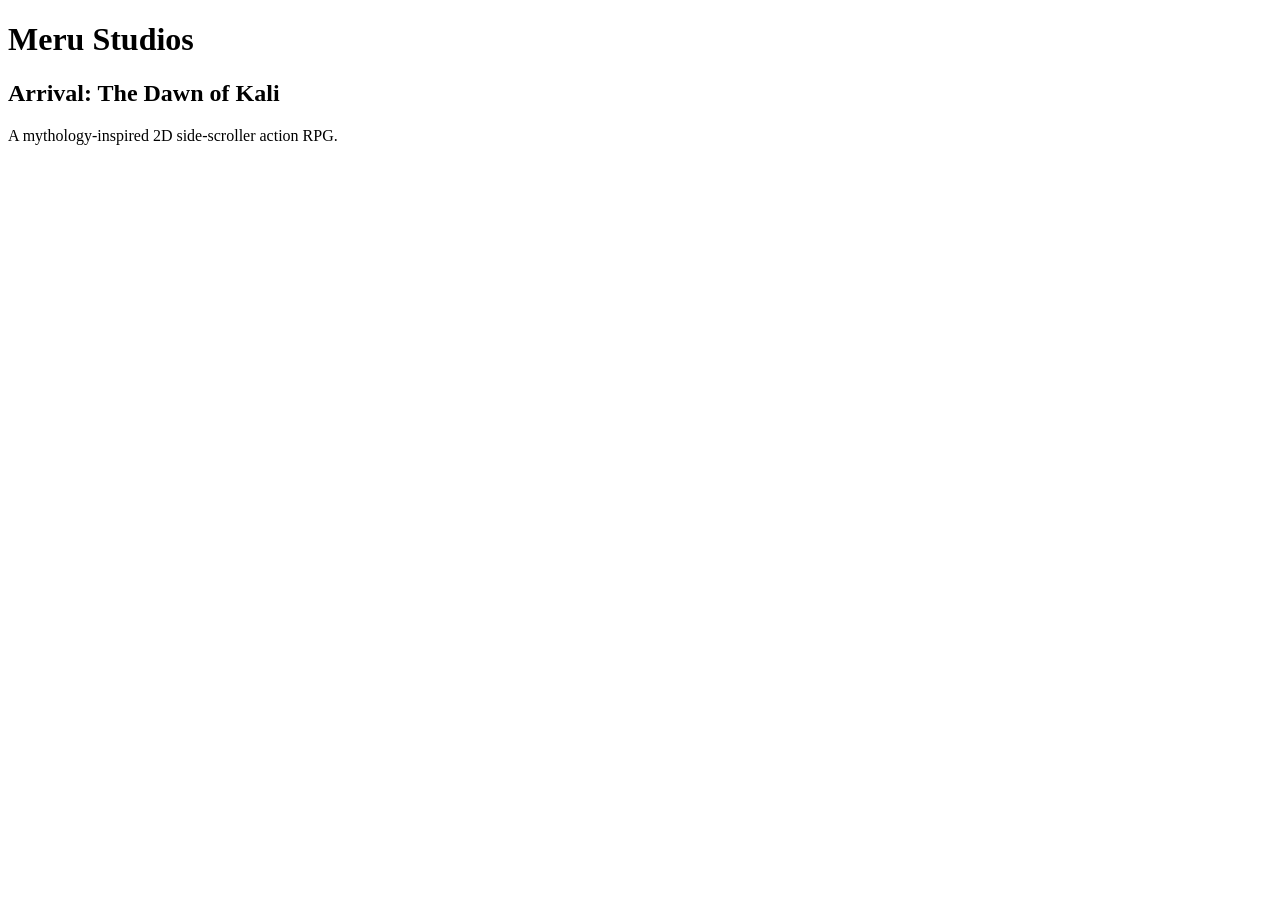
==== index.html @ 3a7ec318 "Add initial index.html for Meru Studios" ====
<!DOCTYPE html>
<html>
<head>
    <title>Meru Studios</title>
</head>

<body>

    <h1>Meru Studios</h1>

    <h2>Arrival: The Dawn of Kali</h2>

    <p>
        A mythology-inspired 2D side-scroller action RPG.
    </p>

</body>
</html>
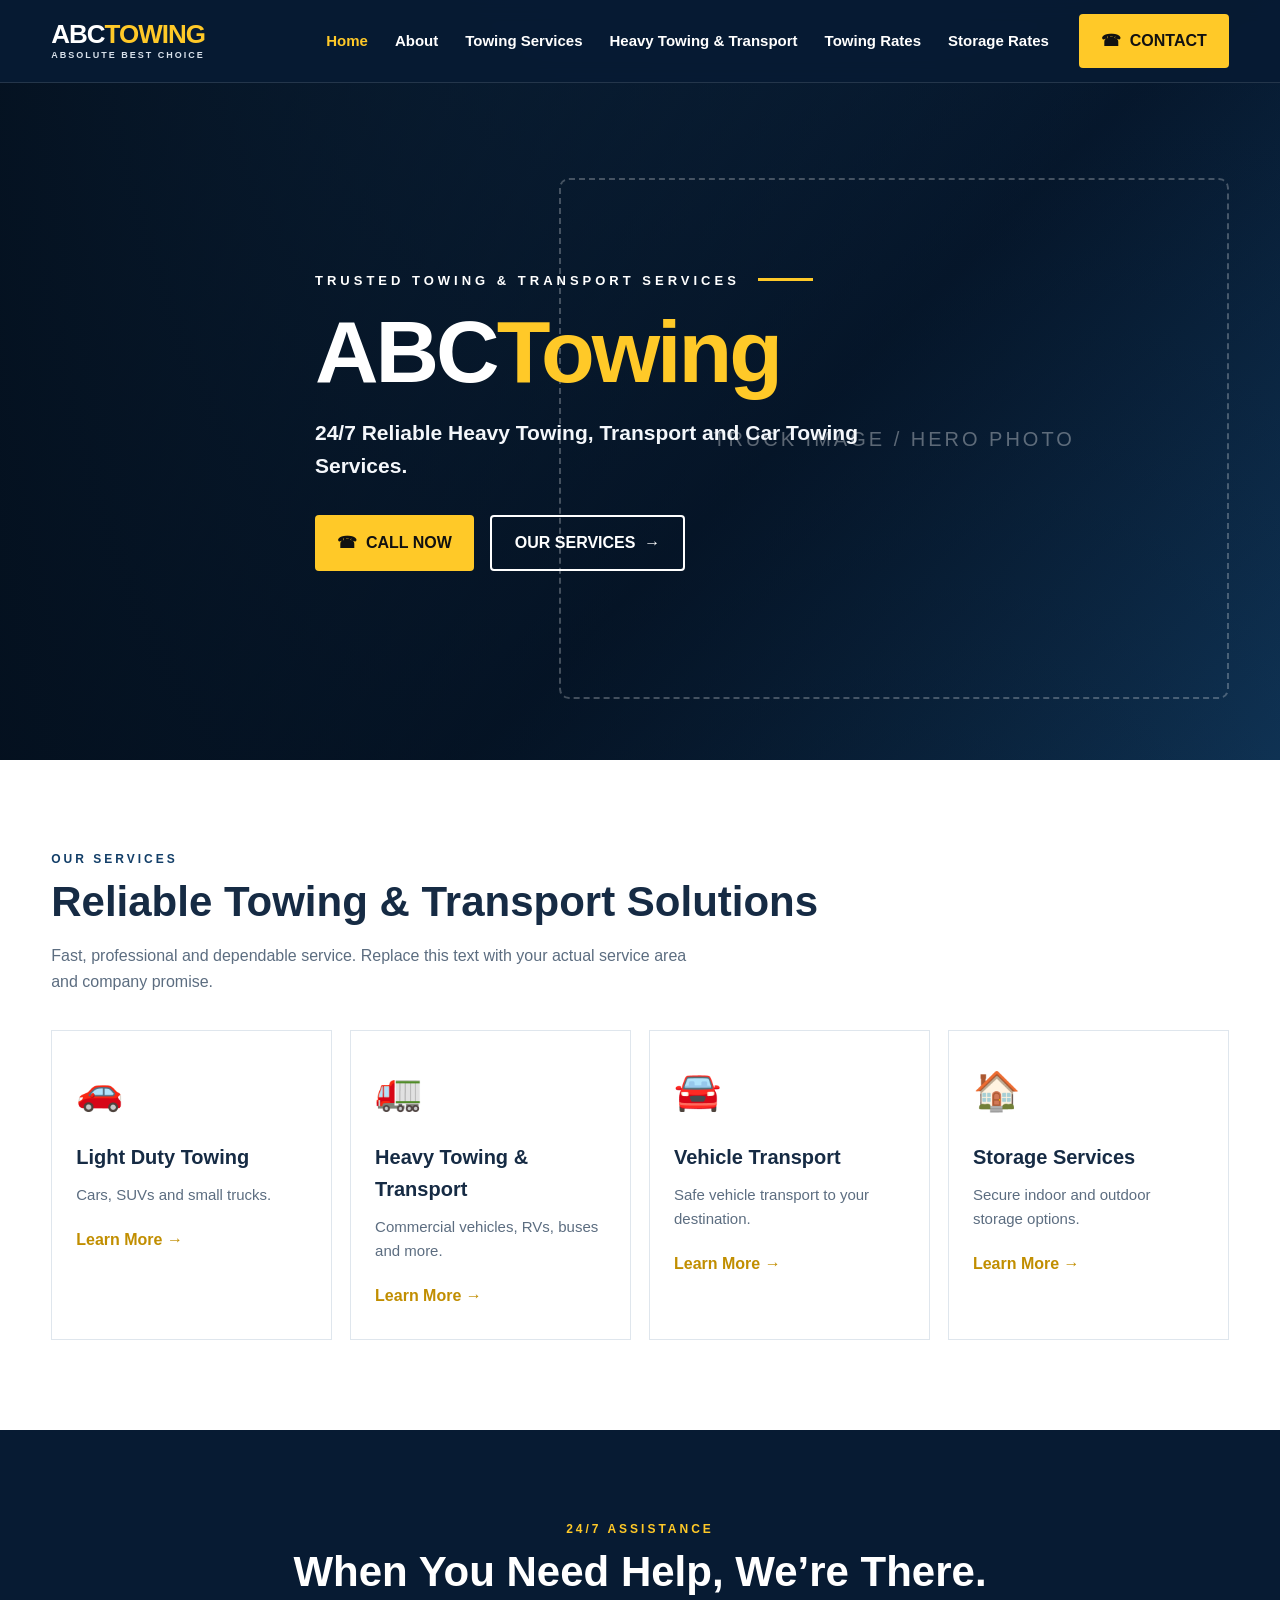
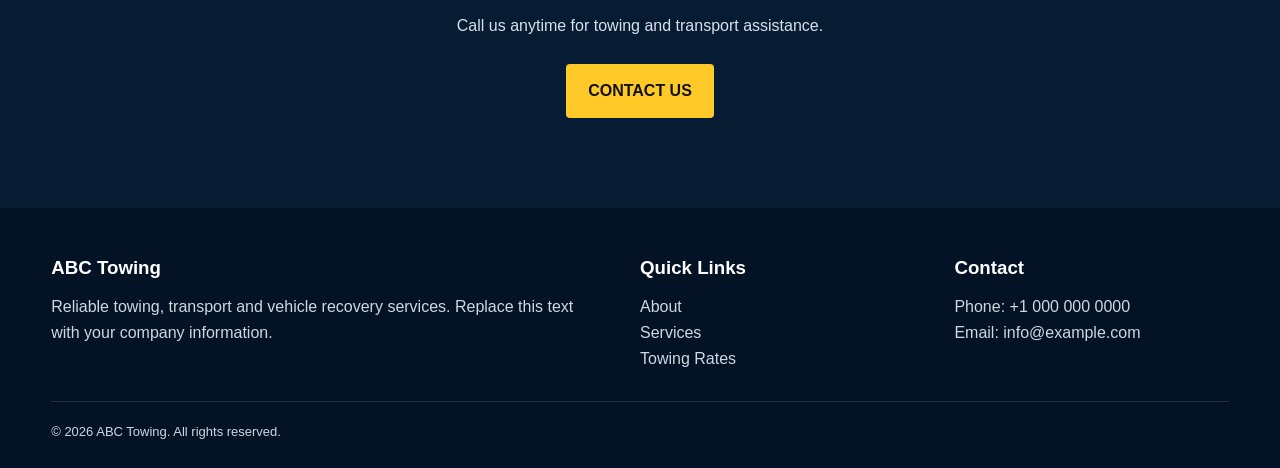
==== commit a19074df: "Add files via upload" ====
--- a/index.html
+++ b/index.html
@@ -1,18 +1,91 @@
 <!DOCTYPE html>
-<html>
+<html lang="en">
 <head>
-    <title>Meru Studios</title>
+<meta charset="UTF-8">
+<meta name="viewport" content="width=device-width, initial-scale=1.0">
+<title>Home | ABC Towing</title>
+<link rel="stylesheet" href="styles.css">
 </head>
-
 <body>
 
-    <h1>Meru Studios</h1>
+<header class="site-header">
+  <div class="container nav">
+    <a class="logo" href="index.html">ABC<span>TOWING</span><small>ABSOLUTE BEST CHOICE</small></a>
+    <button class="menu-btn" aria-label="Open menu">☰</button>
+    <nav class="nav-links">
+      <a href="index.html">Home</a>
+      <a href="about.html">About</a>
+      <a href="services.html">Towing Services</a>
+      <a href="heavy-towing.html">Heavy Towing &amp; Transport</a>
+      <a href="rates.html">Towing Rates</a>
+      <a href="storage.html">Storage Rates</a>
+    </nav>
+    <a class="contact-btn" href="contact.html">☎ &nbsp;CONTACT</a>
+  </div>
+</header>
 
-    <h2>Arrival: The Dawn of Kali</h2>
 
-    <p>
-        A mythology-inspired 2D side-scroller action RPG.
-    </p>
+<main>
+<section class="hero">
+  <div class="container hero-content">
+    <div class="kicker">Trusted Towing &amp; Transport Services</div>
+    <h1>ABC<span>Towing</span></h1>
+    <p>24/7 Reliable Heavy Towing, Transport and Car Towing Services.</p>
+    <div class="hero-actions">
+      <a class="primary-btn" href="tel:+10000000000">☎ &nbsp;CALL NOW</a>
+      <a class="secondary-btn" href="services.html">OUR SERVICES &nbsp;→</a>
+    </div>
+  </div>
+</section>
 
+<section class="section">
+  <div class="container">
+    <div class="eyebrow">Our Services</div>
+    <h2 class="section-title">Reliable Towing &amp; Transport Solutions</h2>
+    <p class="section-copy">Fast, professional and dependable service. Replace this text with your actual service area and company promise.</p>
+    <div class="services-grid">
+      <article class="card"><div class="icon">🚗</div><h3>Light Duty Towing</h3><p>Cars, SUVs and small trucks.</p><a class="learn" href="services.html">Learn More →</a></article>
+      <article class="card"><div class="icon">🚛</div><h3>Heavy Towing &amp; Transport</h3><p>Commercial vehicles, RVs, buses and more.</p><a class="learn" href="heavy-towing.html">Learn More →</a></article>
+      <article class="card"><div class="icon">🚘</div><h3>Vehicle Transport</h3><p>Safe vehicle transport to your destination.</p><a class="learn" href="services.html">Learn More →</a></article>
+      <article class="card"><div class="icon">🏠</div><h3>Storage Services</h3><p>Secure indoor and outdoor storage options.</p><a class="learn" href="storage.html">Learn More →</a></article>
+    </div>
+  </div>
+</section>
+
+<section class="section section-dark">
+  <div class="container" style="text-align:center">
+    <div class="eyebrow">24/7 Assistance</div>
+    <h2 class="section-title">When You Need Help, We’re There.</h2>
+    <p class="section-copy" style="margin:0 auto 25px">Call us anytime for towing and transport assistance.</p>
+    <a class="primary-btn" href="contact.html">CONTACT US</a>
+  </div>
+</section>
+</main>
+
+
+<footer>
+  <div class="container">
+    <div class="footer-grid">
+      <div>
+        <h3>ABC Towing</h3>
+        <p>Reliable towing, transport and vehicle recovery services. Replace this text with your company information.</p>
+      </div>
+      <div>
+        <h3>Quick Links</h3>
+        <p><a href="about.html">About</a></p>
+        <p><a href="services.html">Services</a></p>
+        <p><a href="rates.html">Towing Rates</a></p>
+      </div>
+      <div>
+        <h3>Contact</h3>
+        <p>Phone: <a href="tel:+10000000000">+1 000 000 0000</a></p>
+        <p>Email: <a href="mailto:info@example.com">info@example.com</a></p>
+      </div>
+    </div>
+    <div class="copyright">© 2026 ABC Towing. All rights reserved.</div>
+  </div>
+</footer>
+
+<script src="script.js"></script>
 </body>
 </html>
--- a/styles.css
+++ b/styles.css
@@ -0,0 +1,141 @@
+
+:root{
+  --navy:#071b33;
+  --navy2:#0c2d50;
+  --blue:#123e68;
+  --yellow:#ffc928;
+  --white:#fff;
+  --light:#f4f7fa;
+  --text:#162b44;
+  --muted:#5c6d80;
+  --border:#dfe6ed;
+  --max:1200px;
+}
+*{box-sizing:border-box;margin:0;padding:0}
+html{scroll-behavior:smooth}
+body{font-family:Arial,Helvetica,sans-serif;color:var(--text);background:#fff;line-height:1.6}
+a{text-decoration:none;color:inherit}
+img{max-width:100%;display:block}
+.container{width:min(92%,var(--max));margin:auto}
+
+/* Sticky header: remains visible while navigating/scrolling */
+.site-header{
+  position:fixed;top:0;left:0;right:0;z-index:1000;
+  background:rgba(7,27,51,.94);backdrop-filter:blur(10px);
+  border-bottom:1px solid rgba(255,255,255,.12);
+}
+.nav{height:82px;display:flex;align-items:center;gap:30px}
+.logo{font-size:26px;font-weight:900;line-height:.9;color:#fff;letter-spacing:-1px}
+.logo span{color:var(--yellow)}
+.logo small{display:block;font-size:9px;letter-spacing:2px;color:#d8e1eb;margin-top:5px}
+.nav-links{display:flex;align-items:center;gap:27px;margin-left:auto}
+.nav-links a{color:#fff;font-size:15px;font-weight:600;white-space:nowrap;transition:.2s}
+.nav-links a:hover,.nav-links a.active{color:var(--yellow)}
+.contact-btn,.primary-btn{
+  display:inline-flex;align-items:center;justify-content:center;gap:9px;
+  background:var(--yellow);color:#111;padding:14px 22px;border-radius:4px;
+  font-weight:800;border:0;cursor:pointer;transition:.2s
+}
+.contact-btn:hover,.primary-btn:hover{transform:translateY(-2px);filter:brightness(1.05)}
+.menu-btn{display:none;background:none;border:0;color:#fff;font-size:30px;cursor:pointer}
+
+/* Hero */
+.hero{
+  min-height:760px;padding-top:82px;display:flex;align-items:center;
+  background:
+    linear-gradient(90deg,rgba(3,14,27,.9) 0%,rgba(3,14,27,.58) 42%,rgba(3,14,27,.2) 100%),
+    linear-gradient(135deg,#173e64,#071b33 60%,#123b61);
+  color:#fff;
+  position:relative;overflow:hidden;
+}
+.hero::after{
+  content:"TRUCK IMAGE / HERO PHOTO";
+  position:absolute;right:4%;bottom:8%;width:52%;height:68%;
+  border:2px dashed rgba(255,255,255,.25);border-radius:10px;
+  display:flex;align-items:center;justify-content:center;
+  color:rgba(255,255,255,.35);font-size:20px;letter-spacing:3px;
+}
+.hero-content{position:relative;z-index:2;max-width:650px}
+.kicker{color:#fff;letter-spacing:4px;text-transform:uppercase;font-size:13px;font-weight:800;margin-bottom:18px}
+.kicker::after{content:"";display:inline-block;width:55px;height:3px;background:var(--yellow);margin:0 0 4px 18px}
+.hero h1{font-size:clamp(52px,7vw,88px);line-height:.95;letter-spacing:-3px;margin-bottom:22px}
+.hero h1 span{color:var(--yellow)}
+.hero p{font-size:21px;font-weight:600;max-width:610px;color:#f4f7fb}
+.hero-actions{display:flex;gap:16px;margin-top:32px}
+.secondary-btn{
+  display:inline-flex;align-items:center;justify-content:center;
+  padding:13px 23px;border:2px solid #fff;color:#fff;border-radius:4px;font-weight:800
+}
+.secondary-btn:hover{background:#fff;color:var(--navy)}
+
+/* Sections */
+.section{padding:90px 0}
+.section-light{background:var(--light)}
+.section-dark{background:var(--navy);color:#fff}
+.eyebrow{color:var(--blue);font-weight:900;letter-spacing:3px;font-size:12px;text-transform:uppercase}
+.section-dark .eyebrow{color:var(--yellow)}
+.section-title{font-size:42px;line-height:1.1;margin:10px 0 18px}
+.section-copy{color:var(--muted);max-width:650px}
+.section-dark .section-copy{color:#d7e1ec}
+
+/* Cards */
+.services-grid{display:grid;grid-template-columns:repeat(4,1fr);gap:18px;margin-top:35px}
+.card{background:#fff;border:1px solid var(--border);padding:30px 24px;min-height:250px;transition:.2s}
+.card:hover{transform:translateY(-5px);box-shadow:0 15px 35px rgba(7,27,51,.1)}
+.icon{font-size:38px;margin-bottom:20px}
+.card h3{font-size:20px;margin-bottom:10px}
+.card p{color:var(--muted);font-size:15px}
+.learn{display:inline-block;margin-top:20px;color:#c18e00;font-weight:800}
+
+/* Page hero */
+.page-hero{padding:160px 0 85px;background:linear-gradient(120deg,var(--navy),var(--blue));color:#fff}
+.page-hero h1{font-size:58px;line-height:1;margin:12px 0}
+.page-hero p{max-width:650px;color:#dce7f1;font-size:18px}
+
+/* Content */
+.two-col{display:grid;grid-template-columns:1fr 1fr;gap:60px;align-items:center}
+.list{list-style:none;margin-top:20px}
+.list li{padding:10px 0;border-bottom:1px solid var(--border)}
+.list li::before{content:"✓";color:#c18e00;font-weight:900;margin-right:12px}
+
+/* Contact */
+.contact-grid{display:grid;grid-template-columns:1fr 1fr;gap:40px}
+.contact-box{padding:35px;background:#fff;border:1px solid var(--border)}
+.contact-box h3{margin-bottom:12px}
+form{display:grid;gap:14px}
+input,textarea,select{width:100%;padding:14px;border:1px solid #ccd6df;border-radius:4px;font:inherit}
+textarea{min-height:140px;resize:vertical}
+
+/* Footer */
+footer{background:#041225;color:#cdd8e3;padding:45px 0 25px}
+.footer-grid{display:grid;grid-template-columns:2fr 1fr 1fr;gap:40px}
+footer h3{color:#fff;margin-bottom:12px}
+footer a:hover{color:var(--yellow)}
+.copyright{border-top:1px solid rgba(255,255,255,.12);margin-top:30px;padding-top:20px;font-size:13px}
+
+/* Mobile */
+@media(max-width:1000px){
+  .nav-links{gap:14px}
+  .services-grid{grid-template-columns:repeat(2,1fr)}
+}
+@media(max-width:760px){
+  .nav{height:72px}
+  .menu-btn{display:block;margin-left:auto}
+  .nav-links{
+    display:none;position:absolute;top:72px;left:0;right:0;
+    background:var(--navy);padding:20px;flex-direction:column;align-items:stretch;
+    border-top:1px solid rgba(255,255,255,.12)
+  }
+  .nav-links.open{display:flex}
+  .nav-links a{padding:9px 0}
+  .nav>.contact-btn{display:none}
+  .hero{min-height:700px}
+  .hero::after{width:90%;height:38%;right:5%;bottom:5%}
+  .hero-content{padding-top:20px}
+  .hero h1{font-size:55px}
+  .hero p{font-size:18px}
+  .hero-actions{flex-direction:column;align-items:flex-start}
+  .section{padding:65px 0}
+  .services-grid,.two-col,.contact-grid,.footer-grid{grid-template-columns:1fr}
+  .page-hero h1{font-size:45px}
+}
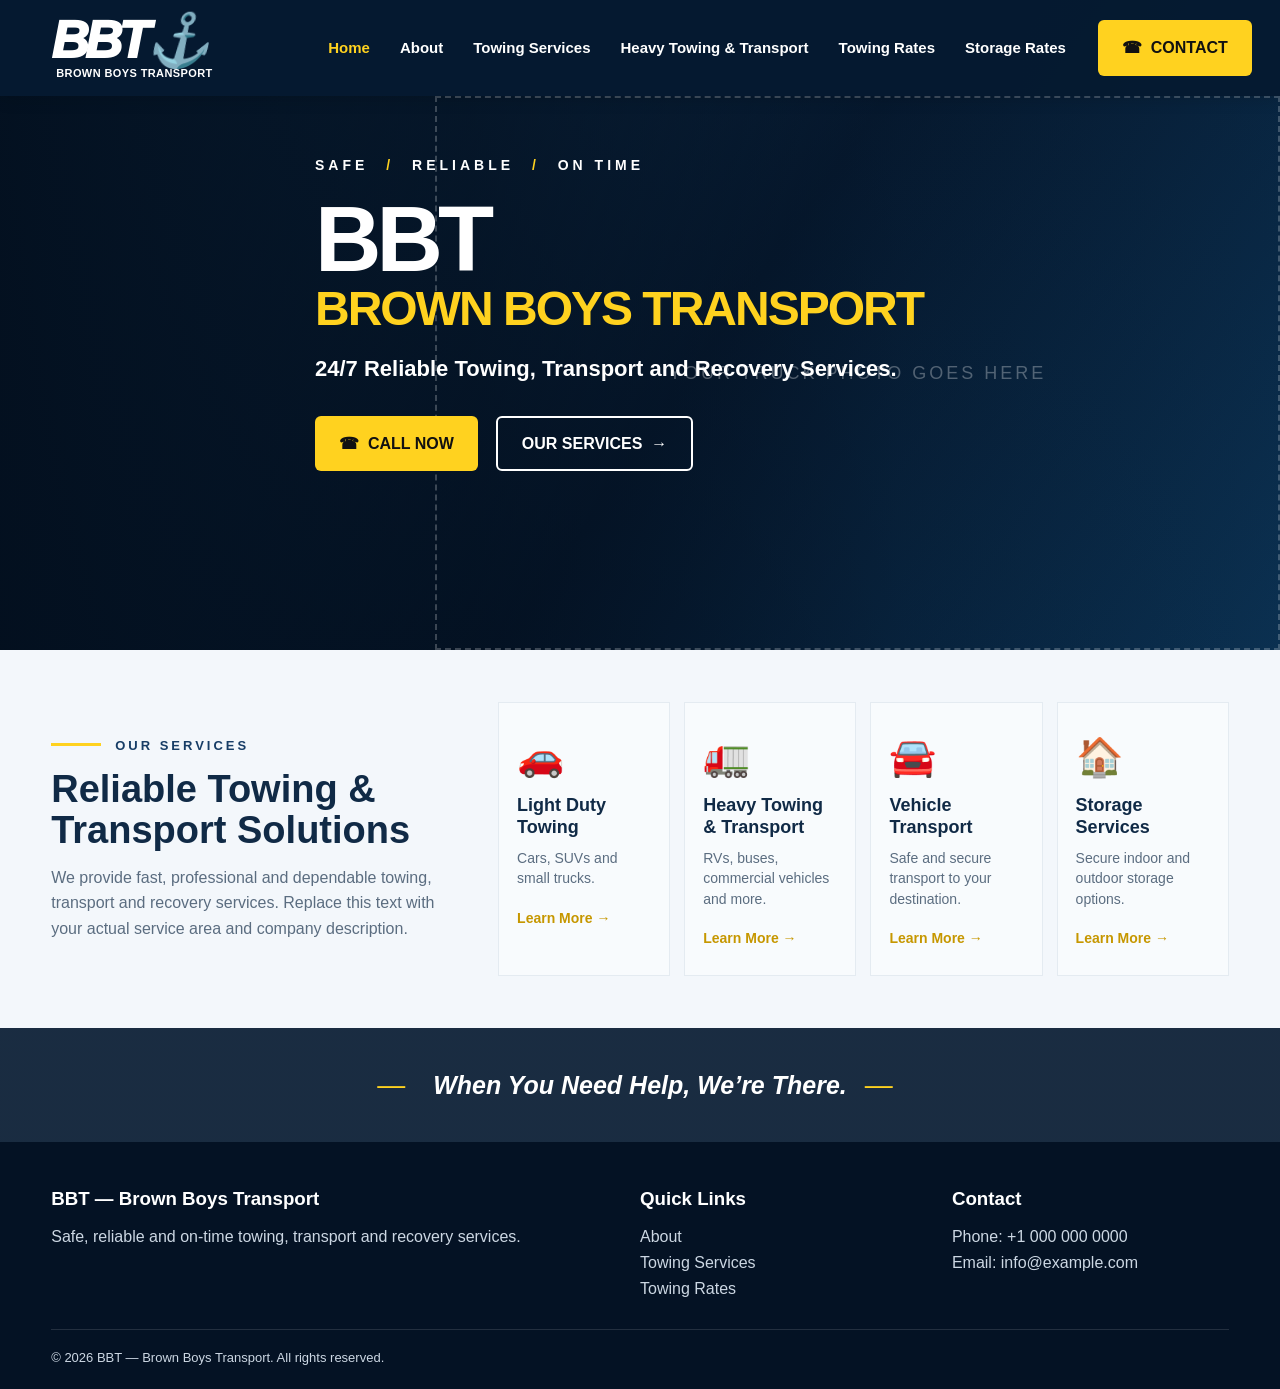
==== commit c0ddb8d8: "Add files via upload" ====
--- a/index.html
+++ b/index.html
@@ -1,91 +1,61 @@
-<!DOCTYPE html>
-<html lang="en">
-<head>
-<meta charset="UTF-8">
-<meta name="viewport" content="width=device-width, initial-scale=1.0">
-<title>Home | ABC Towing</title>
-<link rel="stylesheet" href="styles.css">
-</head>
-<body>
-
+<!doctype html><html lang="en"><head><meta charset="utf-8"><meta name="viewport" content="width=device-width,initial-scale=1"><title>Home | BBT — Brown Boys Transport</title><link rel="stylesheet" href="styles.css"></head><body>
 <header class="site-header">
-  <div class="container nav">
-    <a class="logo" href="index.html">ABC<span>TOWING</span><small>ABSOLUTE BEST CHOICE</small></a>
-    <button class="menu-btn" aria-label="Open menu">☰</button>
-    <nav class="nav-links">
-      <a href="index.html">Home</a>
-      <a href="about.html">About</a>
-      <a href="services.html">Towing Services</a>
-      <a href="heavy-towing.html">Heavy Towing &amp; Transport</a>
-      <a href="rates.html">Towing Rates</a>
-      <a href="storage.html">Storage Rates</a>
-    </nav>
-    <a class="contact-btn" href="contact.html">☎ &nbsp;CONTACT</a>
-  </div>
+<div class="container nav">
+  <a class="brand" href="index.html">
+    <div class="brand-main">BBT<span>⚓</span></div>
+    <div class="brand-sub">BROWN BOYS TRANSPORT</div>
+  </a>
+  <button class="menu-btn" aria-label="Open menu">☰</button>
+  <nav class="nav-links">
+    <a href="index.html">Home</a>
+    <a href="about.html">About</a>
+    <a href="services.html">Towing Services</a>
+    <a href="heavy-towing.html">Heavy Towing &amp; Transport</a>
+    <a href="rates.html">Towing Rates</a>
+    <a href="storage.html">Storage Rates</a>
+  </nav>
+  <a class="contact-btn" href="contact.html">☎ &nbsp;CONTACT</a>
+</div>
 </header>
-
 
 <main>
 <section class="hero">
+  <div class="hero-truck-placeholder">YOUR TRUCK PHOTO GOES HERE</div>
   <div class="container hero-content">
-    <div class="kicker">Trusted Towing &amp; Transport Services</div>
-    <h1>ABC<span>Towing</span></h1>
-    <p>24/7 Reliable Heavy Towing, Transport and Car Towing Services.</p>
-    <div class="hero-actions">
-      <a class="primary-btn" href="tel:+10000000000">☎ &nbsp;CALL NOW</a>
-      <a class="secondary-btn" href="services.html">OUR SERVICES &nbsp;→</a>
-    </div>
+    <div class="trust">SAFE <span>/</span> RELIABLE <span>/</span> ON TIME</div>
+    <h1>BBT</h1>
+    <h2>BROWN BOYS TRANSPORT</h2>
+    <p>24/7 Reliable Towing, Transport and Recovery Services.</p>
+    <div class="actions"><a class="primary-btn" href="tel:+10000000000">☎ &nbsp;CALL NOW</a><a class="secondary-btn" href="services.html">OUR SERVICES &nbsp;→</a></div>
   </div>
 </section>
 
-<section class="section">
-  <div class="container">
+<section class="services">
+<div class="container services-layout">
+  <div class="services-intro">
     <div class="eyebrow">Our Services</div>
-    <h2 class="section-title">Reliable Towing &amp; Transport Solutions</h2>
-    <p class="section-copy">Fast, professional and dependable service. Replace this text with your actual service area and company promise.</p>
-    <div class="services-grid">
-      <article class="card"><div class="icon">🚗</div><h3>Light Duty Towing</h3><p>Cars, SUVs and small trucks.</p><a class="learn" href="services.html">Learn More →</a></article>
-      <article class="card"><div class="icon">🚛</div><h3>Heavy Towing &amp; Transport</h3><p>Commercial vehicles, RVs, buses and more.</p><a class="learn" href="heavy-towing.html">Learn More →</a></article>
-      <article class="card"><div class="icon">🚘</div><h3>Vehicle Transport</h3><p>Safe vehicle transport to your destination.</p><a class="learn" href="services.html">Learn More →</a></article>
-      <article class="card"><div class="icon">🏠</div><h3>Storage Services</h3><p>Secure indoor and outdoor storage options.</p><a class="learn" href="storage.html">Learn More →</a></article>
-    </div>
+    <h2>Reliable Towing &amp; Transport Solutions</h2>
+    <p>We provide fast, professional and dependable towing, transport and recovery services. Replace this text with your actual service area and company description.</p>
   </div>
+  <div class="cards">
+    <article class="card"><div class="card-icon">🚗</div><h3>Light Duty Towing</h3><p>Cars, SUVs and small trucks.</p><a class="learn" href="services.html">Learn More →</a></article>
+    <article class="card"><div class="card-icon">🚛</div><h3>Heavy Towing &amp; Transport</h3><p>RVs, buses, commercial vehicles and more.</p><a class="learn" href="heavy-towing.html">Learn More →</a></article>
+    <article class="card"><div class="card-icon">🚘</div><h3>Vehicle Transport</h3><p>Safe and secure transport to your destination.</p><a class="learn" href="services.html">Learn More →</a></article>
+    <article class="card"><div class="card-icon">🏠</div><h3>Storage Services</h3><p>Secure indoor and outdoor storage options.</p><a class="learn" href="storage.html">Learn More →</a></article>
+  </div>
+</div>
 </section>
-
-<section class="section section-dark">
-  <div class="container" style="text-align:center">
-    <div class="eyebrow">24/7 Assistance</div>
-    <h2 class="section-title">When You Need Help, We’re There.</h2>
-    <p class="section-copy" style="margin:0 auto 25px">Call us anytime for towing and transport assistance.</p>
-    <a class="primary-btn" href="contact.html">CONTACT US</a>
-  </div>
-</section>
+<section class="bottom-cta"><div class="container"><span class="lines">—</span><h2 style="display:inline">When You Need Help, We’re There.</h2><span class="lines">—</span></div></section>
 </main>
 
-
 <footer>
-  <div class="container">
-    <div class="footer-grid">
-      <div>
-        <h3>ABC Towing</h3>
-        <p>Reliable towing, transport and vehicle recovery services. Replace this text with your company information.</p>
-      </div>
-      <div>
-        <h3>Quick Links</h3>
-        <p><a href="about.html">About</a></p>
-        <p><a href="services.html">Services</a></p>
-        <p><a href="rates.html">Towing Rates</a></p>
-      </div>
-      <div>
-        <h3>Contact</h3>
-        <p>Phone: <a href="tel:+10000000000">+1 000 000 0000</a></p>
-        <p>Email: <a href="mailto:info@example.com">info@example.com</a></p>
-      </div>
-    </div>
-    <div class="copyright">© 2026 ABC Towing. All rights reserved.</div>
-  </div>
+<div class="container">
+<div class="footer-grid">
+<div><h3>BBT — Brown Boys Transport</h3><p>Safe, reliable and on-time towing, transport and recovery services.</p></div>
+<div><h3>Quick Links</h3><p><a href="about.html">About</a></p><p><a href="services.html">Towing Services</a></p><p><a href="rates.html">Towing Rates</a></p></div>
+<div><h3>Contact</h3><p>Phone: <a href="tel:+10000000000">+1 000 000 0000</a></p><p>Email: <a href="mailto:info@example.com">info@example.com</a></p></div>
+</div>
+<div class="copyright">© 2026 BBT — Brown Boys Transport. All rights reserved.</div>
+</div>
 </footer>
-
-<script src="script.js"></script>
-</body>
-</html>
+<script src="script.js"></script></body></html>
--- a/styles.css
+++ b/styles.css
@@ -1,141 +1,105 @@
 
 :root{
-  --navy:#071b33;
-  --navy2:#0c2d50;
-  --blue:#123e68;
-  --yellow:#ffc928;
-  --white:#fff;
-  --light:#f4f7fa;
-  --text:#162b44;
-  --muted:#5c6d80;
-  --border:#dfe6ed;
-  --max:1200px;
+  --navy:#061a31; --navy2:#0b2c4d; --yellow:#ffd21f;
+  --white:#fff; --light:#f3f7fb; --text:#102a46; --muted:#5b6d80;
+  --border:#dce5ed; --max:1240px;
 }
 *{box-sizing:border-box;margin:0;padding:0}
 html{scroll-behavior:smooth}
-body{font-family:Arial,Helvetica,sans-serif;color:var(--text);background:#fff;line-height:1.6}
+body{font-family:Arial,Helvetica,sans-serif;color:var(--text);line-height:1.6;background:#fff}
 a{text-decoration:none;color:inherit}
-img{max-width:100%;display:block}
 .container{width:min(92%,var(--max));margin:auto}
 
-/* Sticky header: remains visible while navigating/scrolling */
-.site-header{
-  position:fixed;top:0;left:0;right:0;z-index:1000;
-  background:rgba(7,27,51,.94);backdrop-filter:blur(10px);
-  border-bottom:1px solid rgba(255,255,255,.12);
-}
-.nav{height:82px;display:flex;align-items:center;gap:30px}
-.logo{font-size:26px;font-weight:900;line-height:.9;color:#fff;letter-spacing:-1px}
-.logo span{color:var(--yellow)}
-.logo small{display:block;font-size:9px;letter-spacing:2px;color:#d8e1eb;margin-top:5px}
-.nav-links{display:flex;align-items:center;gap:27px;margin-left:auto}
-.nav-links a{color:#fff;font-size:15px;font-weight:600;white-space:nowrap;transition:.2s}
+/* FIXED HEADER: contact button stays available on every page */
+.site-header{position:fixed;top:0;left:0;right:0;z-index:1000;background:rgba(6,26,49,.97);box-shadow:0 2px 16px rgba(0,0,0,.15)}
+.nav{height:96px;display:flex;align-items:center;gap:32px}
+.brand{display:flex;flex-direction:column;line-height:.9;min-width:245px}
+.brand-main{font-size:52px;font-weight:1000;font-style:italic;letter-spacing:-4px;color:#fff}
+.brand-main span{color:var(--yellow)}
+.brand-sub{font-size:11px;font-weight:900;letter-spacing:.4px;color:#fff;margin-left:5px;margin-top:5px}
+.nav-links{display:flex;align-items:center;justify-content:center;gap:30px;flex:1}
+.nav-links a{color:#fff;font-size:15px;font-weight:700;white-space:nowrap}
 .nav-links a:hover,.nav-links a.active{color:var(--yellow)}
-.contact-btn,.primary-btn{
-  display:inline-flex;align-items:center;justify-content:center;gap:9px;
-  background:var(--yellow);color:#111;padding:14px 22px;border-radius:4px;
-  font-weight:800;border:0;cursor:pointer;transition:.2s
-}
-.contact-btn:hover,.primary-btn:hover{transform:translateY(-2px);filter:brightness(1.05)}
-.menu-btn{display:none;background:none;border:0;color:#fff;font-size:30px;cursor:pointer}
+.contact-btn,.primary-btn{display:inline-flex;align-items:center;justify-content:center;gap:9px;background:var(--yellow);color:#111;padding:15px 24px;border-radius:6px;font-weight:900;white-space:nowrap}
+.contact-btn:hover,.primary-btn:hover{transform:translateY(-2px)}
+.menu-btn{display:none;background:none;border:0;color:#fff;font-size:30px}
 
-/* Hero */
-.hero{
-  min-height:760px;padding-top:82px;display:flex;align-items:center;
-  background:
-    linear-gradient(90deg,rgba(3,14,27,.9) 0%,rgba(3,14,27,.58) 42%,rgba(3,14,27,.2) 100%),
-    linear-gradient(135deg,#173e64,#071b33 60%,#123b61);
-  color:#fff;
-  position:relative;overflow:hidden;
-}
-.hero::after{
-  content:"TRUCK IMAGE / HERO PHOTO";
-  position:absolute;right:4%;bottom:8%;width:52%;height:68%;
-  border:2px dashed rgba(255,255,255,.25);border-radius:10px;
-  display:flex;align-items:center;justify-content:center;
-  color:rgba(255,255,255,.35);font-size:20px;letter-spacing:3px;
-}
-.hero-content{position:relative;z-index:2;max-width:650px}
-.kicker{color:#fff;letter-spacing:4px;text-transform:uppercase;font-size:13px;font-weight:800;margin-bottom:18px}
-.kicker::after{content:"";display:inline-block;width:55px;height:3px;background:var(--yellow);margin:0 0 4px 18px}
-.hero h1{font-size:clamp(52px,7vw,88px);line-height:.95;letter-spacing:-3px;margin-bottom:22px}
+/* HERO */
+.hero{min-height:650px;padding-top:96px;position:relative;overflow:hidden;color:#fff;
+background:linear-gradient(90deg,rgba(2,13,27,.93) 0%,rgba(2,13,27,.72) 37%,rgba(2,13,27,.25) 70%,rgba(2,13,27,.12) 100%),linear-gradient(125deg,#17466f,#071c34 55%,#0c3558)}
+/* Replace this placeholder with your actual truck photo later */
+.hero-truck-placeholder{position:absolute;right:0;top:96px;width:66%;height:554px;display:flex;align-items:center;justify-content:center;border:2px dashed rgba(255,255,255,.22);color:rgba(255,255,255,.3);font-size:18px;letter-spacing:3px}
+.hero-content{position:relative;z-index:2;padding-top:58px;max-width:650px}
+.trust{font-size:14px;font-weight:900;letter-spacing:4px;margin-bottom:24px}
+.trust span{color:var(--yellow);margin:0 10px}
+.hero h1{font-size:92px;line-height:.86;letter-spacing:-5px;margin-bottom:5px}
 .hero h1 span{color:var(--yellow)}
-.hero p{font-size:21px;font-weight:600;max-width:610px;color:#f4f7fb}
-.hero-actions{display:flex;gap:16px;margin-top:32px}
-.secondary-btn{
-  display:inline-flex;align-items:center;justify-content:center;
-  padding:13px 23px;border:2px solid #fff;color:#fff;border-radius:4px;font-weight:800
-}
+.hero h2{font-size:48px;line-height:1;color:var(--yellow);letter-spacing:-2px;margin-bottom:18px}
+.hero p{font-size:22px;font-weight:700;max-width:620px}
+.actions{display:flex;gap:18px;margin-top:30px}
+.secondary-btn{display:inline-flex;align-items:center;justify-content:center;border:2px solid #fff;color:#fff;padding:13px 24px;border-radius:6px;font-weight:900}
 .secondary-btn:hover{background:#fff;color:var(--navy)}
 
-/* Sections */
-.section{padding:90px 0}
-.section-light{background:var(--light)}
-.section-dark{background:var(--navy);color:#fff}
-.eyebrow{color:var(--blue);font-weight:900;letter-spacing:3px;font-size:12px;text-transform:uppercase}
-.section-dark .eyebrow{color:var(--yellow)}
-.section-title{font-size:42px;line-height:1.1;margin:10px 0 18px}
-.section-copy{color:var(--muted);max-width:650px}
-.section-dark .section-copy{color:#d7e1ec}
+/* SERVICES */
+.services{padding:52px 0;background:var(--light)}
+.services-layout{display:grid;grid-template-columns:1.1fr 2fr;gap:45px;align-items:center}
+.eyebrow{color:#173d66;font-size:13px;letter-spacing:3px;font-weight:900;text-transform:uppercase}
+.eyebrow::before{content:"";display:inline-block;width:50px;height:3px;background:var(--yellow);margin:0 14px 4px 0}
+.services h2{font-size:38px;line-height:1.08;margin:12px 0 14px}
+.services-intro p{color:var(--muted);font-size:16px}
+.cards{display:grid;grid-template-columns:repeat(4,1fr);gap:14px}
+.card{background:#f8fbfd;border:1px solid #e4ebf1;padding:24px 18px;min-height:220px;transition:.2s}
+.card:hover{transform:translateY(-4px);box-shadow:0 12px 28px rgba(7,27,51,.09)}
+.card-icon{height:55px;font-size:38px;margin-bottom:13px}
+.card h3{font-size:18px;line-height:1.2;margin-bottom:10px}
+.card p{font-size:14px;color:var(--muted);line-height:1.45}
+.learn{display:inline-block;margin-top:18px;color:#c69700;font-weight:900;font-size:14px}
 
-/* Cards */
-.services-grid{display:grid;grid-template-columns:repeat(4,1fr);gap:18px;margin-top:35px}
-.card{background:#fff;border:1px solid var(--border);padding:30px 24px;min-height:250px;transition:.2s}
-.card:hover{transform:translateY(-5px);box-shadow:0 15px 35px rgba(7,27,51,.1)}
-.icon{font-size:38px;margin-bottom:20px}
-.card h3{font-size:20px;margin-bottom:10px}
-.card p{color:var(--muted);font-size:15px}
-.learn{display:inline-block;margin-top:20px;color:#c18e00;font-weight:800}
+/* CTA */
+.bottom-cta{padding:35px 0;background:linear-gradient(rgba(6,26,49,.92),rgba(6,26,49,.92)),url('assets/truck-bg.jpg') center/cover;color:#fff;text-align:center}
+.bottom-cta h2{font-size:25px;font-style:italic}
+.bottom-cta .lines{color:var(--yellow);font-size:28px;letter-spacing:10px;margin:0 18px}
 
-/* Page hero */
-.page-hero{padding:160px 0 85px;background:linear-gradient(120deg,var(--navy),var(--blue));color:#fff}
-.page-hero h1{font-size:58px;line-height:1;margin:12px 0}
-.page-hero p{max-width:650px;color:#dce7f1;font-size:18px}
-
-/* Content */
-.two-col{display:grid;grid-template-columns:1fr 1fr;gap:60px;align-items:center}
+/* INTERNAL PAGES */
+.page-hero{padding:170px 0 75px;background:linear-gradient(120deg,#061a31,#123e68);color:#fff}
+.page-hero h1{font-size:58px;line-height:1;margin:12px 0 15px}
+.page-hero p{max-width:700px;color:#dce8f3;font-size:18px}
+.section{padding:80px 0}
+.two-col{display:grid;grid-template-columns:1fr 1fr;gap:55px;align-items:center}
+.section h2{font-size:40px;line-height:1.1;margin:10px 0 18px}
+.copy{color:var(--muted);max-width:680px}
 .list{list-style:none;margin-top:20px}
 .list li{padding:10px 0;border-bottom:1px solid var(--border)}
-.list li::before{content:"✓";color:#c18e00;font-weight:900;margin-right:12px}
+.list li:before{content:"✓";color:#c69700;font-weight:900;margin-right:12px}
+.service-page-grid{display:grid;grid-template-columns:repeat(2,1fr);gap:20px}
+.big-card{background:var(--light);padding:30px;border:1px solid var(--border)}
+.big-card h3{font-size:24px;margin-bottom:8px}
 
-/* Contact */
-.contact-grid{display:grid;grid-template-columns:1fr 1fr;gap:40px}
-.contact-box{padding:35px;background:#fff;border:1px solid var(--border)}
-.contact-box h3{margin-bottom:12px}
-form{display:grid;gap:14px}
-input,textarea,select{width:100%;padding:14px;border:1px solid #ccd6df;border-radius:4px;font:inherit}
-textarea{min-height:140px;resize:vertical}
+/* CONTACT */
+.contact-grid{display:grid;grid-template-columns:1fr 1fr;gap:30px}
+.contact-box{background:#fff;border:1px solid var(--border);padding:32px}
+.contact-box h3{font-size:25px;margin-bottom:16px}
+form{display:grid;gap:13px}
+input,select,textarea{font:inherit;width:100%;padding:14px;border:1px solid #ccd7e1;border-radius:5px}
+textarea{min-height:140px}
+footer{background:#041224;color:#ccd7e3;padding:42px 0 20px}
+.footer-grid{display:grid;grid-template-columns:2fr 1fr 1fr;gap:35px}
+footer h3{color:#fff;margin-bottom:10px}
+footer a:hover{color:var(--yellow)}
+.copyright{border-top:1px solid rgba(255,255,255,.12);margin-top:28px;padding-top:18px;font-size:13px}
 
-/* Footer */
-footer{background:#041225;color:#cdd8e3;padding:45px 0 25px}
-.footer-grid{display:grid;grid-template-columns:2fr 1fr 1fr;gap:40px}
-footer h3{color:#fff;margin-bottom:12px}
-footer a:hover{color:var(--yellow)}
-.copyright{border-top:1px solid rgba(255,255,255,.12);margin-top:30px;padding-top:20px;font-size:13px}
-
-/* Mobile */
-@media(max-width:1000px){
-  .nav-links{gap:14px}
-  .services-grid{grid-template-columns:repeat(2,1fr)}
+/* MOBILE */
+@media(max-width:1050px){
+  .nav-links{gap:15px}.nav{gap:16px}.brand{min-width:190px}.brand-main{font-size:42px}
+  .hero h1{font-size:75px}.hero h2{font-size:38px}
+  .services-layout{grid-template-columns:1fr}.cards{grid-template-columns:repeat(2,1fr)}
 }
 @media(max-width:760px){
-  .nav{height:72px}
-  .menu-btn{display:block;margin-left:auto}
-  .nav-links{
-    display:none;position:absolute;top:72px;left:0;right:0;
-    background:var(--navy);padding:20px;flex-direction:column;align-items:stretch;
-    border-top:1px solid rgba(255,255,255,.12)
-  }
-  .nav-links.open{display:flex}
-  .nav-links a{padding:9px 0}
-  .nav>.contact-btn{display:none}
-  .hero{min-height:700px}
-  .hero::after{width:90%;height:38%;right:5%;bottom:5%}
-  .hero-content{padding-top:20px}
-  .hero h1{font-size:55px}
-  .hero p{font-size:18px}
-  .hero-actions{flex-direction:column;align-items:flex-start}
-  .section{padding:65px 0}
-  .services-grid,.two-col,.contact-grid,.footer-grid{grid-template-columns:1fr}
-  .page-hero h1{font-size:45px}
+  .nav{height:76px}.brand-main{font-size:38px}.brand-sub{font-size:9px}.menu-btn{display:block;margin-left:auto}
+  .nav-links{display:none;position:absolute;top:76px;left:0;right:0;background:var(--navy);padding:18px 5%;flex-direction:column;align-items:flex-start}
+  .nav-links.open{display:flex}.nav>.contact-btn{display:none}
+  .hero{min-height:720px;padding-top:76px}.hero-truck-placeholder{top:76px;width:100%;height:370px;opacity:.55}
+  .hero-content{padding-top:45px}.trust{font-size:11px;letter-spacing:2px}.hero h1{font-size:65px}.hero h2{font-size:31px}.hero p{font-size:18px}
+  .actions{flex-direction:column;align-items:flex-start}.services-layout,.two-col,.contact-grid,.footer-grid{grid-template-columns:1fr}
+  .cards,.service-page-grid{grid-template-columns:1fr}.page-hero h1{font-size:45px}
 }
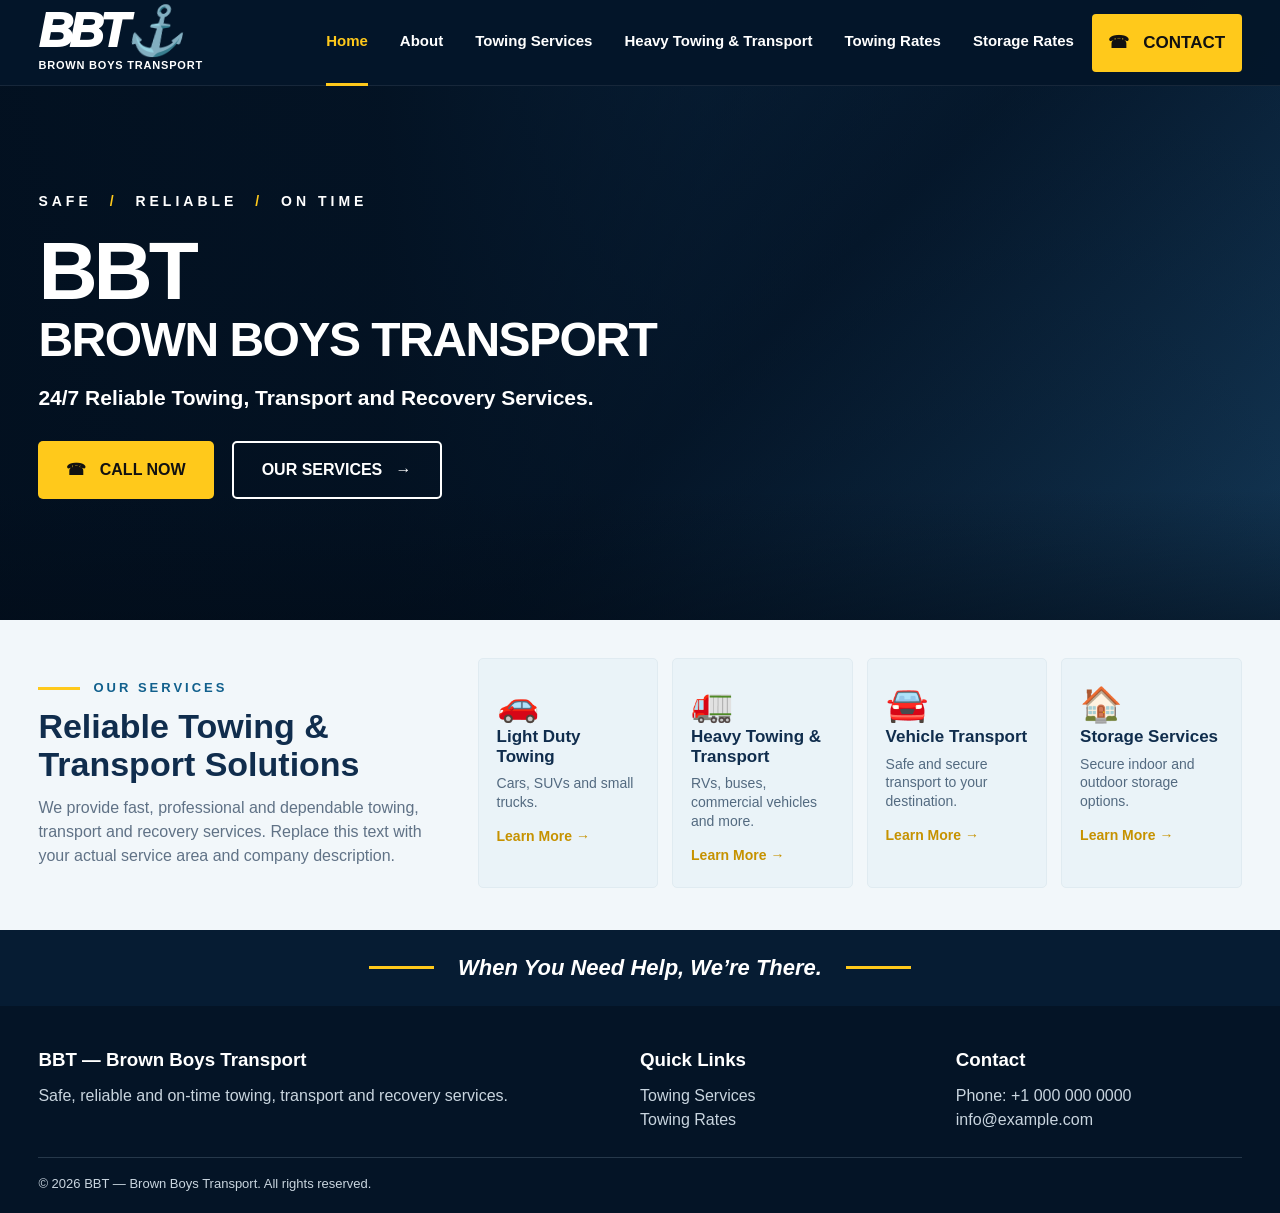
==== commit 5e4494a0: "Add files via upload" ====
--- a/index.html
+++ b/index.html
@@ -1,61 +1,36 @@
-<!doctype html><html lang="en"><head><meta charset="utf-8"><meta name="viewport" content="width=device-width,initial-scale=1"><title>Home | BBT — Brown Boys Transport</title><link rel="stylesheet" href="styles.css"></head><body>
-<header class="site-header">
-<div class="container nav">
-  <a class="brand" href="index.html">
-    <div class="brand-main">BBT<span>⚓</span></div>
-    <div class="brand-sub">BROWN BOYS TRANSPORT</div>
-  </a>
-  <button class="menu-btn" aria-label="Open menu">☰</button>
-  <nav class="nav-links">
-    <a href="index.html">Home</a>
-    <a href="about.html">About</a>
-    <a href="services.html">Towing Services</a>
-    <a href="heavy-towing.html">Heavy Towing &amp; Transport</a>
-    <a href="rates.html">Towing Rates</a>
-    <a href="storage.html">Storage Rates</a>
-  </nav>
-  <a class="contact-btn" href="contact.html">☎ &nbsp;CONTACT</a>
-</div>
-</header>
+<!doctype html><html><head><meta charset="utf-8"><meta name="viewport" content="width=device-width,initial-scale=1"><title>Home | BBT</title><link rel="stylesheet" href="styles.css"></head><body>
+<header class="site-header"><div class="container nav">
+<a class="brand" href="index.html"><div class="brand-main">BBT<span>⚓</span></div><div class="brand-sub">BROWN BOYS TRANSPORT</div></a>
+<button class="menu-btn" aria-label="Menu">☰</button>
+<nav class="nav-links">
+<a href="index.html">Home</a><a href="about.html">About</a><a href="services.html">Towing Services</a><a href="heavy-towing.html">Heavy Towing &amp; Transport</a><a href="rates.html">Towing Rates</a><a href="storage.html">Storage Rates</a>
+</nav><a class="contact-btn" href="contact.html">☎ &nbsp; CONTACT</a>
+</div></header>
 
 <main>
 <section class="hero">
-  <div class="hero-truck-placeholder">YOUR TRUCK PHOTO GOES HERE</div>
-  <div class="container hero-content">
+  <div class="hero-content">
     <div class="trust">SAFE <span>/</span> RELIABLE <span>/</span> ON TIME</div>
     <h1>BBT</h1>
     <h2>BROWN BOYS TRANSPORT</h2>
     <p>24/7 Reliable Towing, Transport and Recovery Services.</p>
-    <div class="actions"><a class="primary-btn" href="tel:+10000000000">☎ &nbsp;CALL NOW</a><a class="secondary-btn" href="services.html">OUR SERVICES &nbsp;→</a></div>
+    <div class="actions"><a class="primary-btn" href="tel:+10000000000">☎ &nbsp; CALL NOW</a><a class="secondary-btn" href="services.html">OUR SERVICES &nbsp; →</a></div>
   </div>
 </section>
-
-<section class="services">
-<div class="container services-layout">
-  <div class="services-intro">
-    <div class="eyebrow">Our Services</div>
-    <h2>Reliable Towing &amp; Transport Solutions</h2>
-    <p>We provide fast, professional and dependable towing, transport and recovery services. Replace this text with your actual service area and company description.</p>
-  </div>
-  <div class="cards">
-    <article class="card"><div class="card-icon">🚗</div><h3>Light Duty Towing</h3><p>Cars, SUVs and small trucks.</p><a class="learn" href="services.html">Learn More →</a></article>
-    <article class="card"><div class="card-icon">🚛</div><h3>Heavy Towing &amp; Transport</h3><p>RVs, buses, commercial vehicles and more.</p><a class="learn" href="heavy-towing.html">Learn More →</a></article>
-    <article class="card"><div class="card-icon">🚘</div><h3>Vehicle Transport</h3><p>Safe and secure transport to your destination.</p><a class="learn" href="services.html">Learn More →</a></article>
-    <article class="card"><div class="card-icon">🏠</div><h3>Storage Services</h3><p>Secure indoor and outdoor storage options.</p><a class="learn" href="storage.html">Learn More →</a></article>
-  </div>
-</div>
-</section>
-<section class="bottom-cta"><div class="container"><span class="lines">—</span><h2 style="display:inline">When You Need Help, We’re There.</h2><span class="lines">—</span></div></section>
+<section class="services"><div class="container services-layout">
+<div class="services-intro"><div class="eyebrow">Our Services</div><h2>Reliable Towing &amp; Transport Solutions</h2><p>We provide fast, professional and dependable towing, transport and recovery services. Replace this text with your actual service area and company description.</p></div>
+<div class="cards">
+<article class="card"><div class="card-icon">🚗</div><h3>Light Duty Towing</h3><p>Cars, SUVs and small trucks.</p><a class="learn" href="services.html">Learn More →</a></article>
+<article class="card"><div class="card-icon">🚛</div><h3>Heavy Towing &amp; Transport</h3><p>RVs, buses, commercial vehicles and more.</p><a class="learn" href="heavy-towing.html">Learn More →</a></article>
+<article class="card"><div class="card-icon">🚘</div><h3>Vehicle Transport</h3><p>Safe and secure transport to your destination.</p><a class="learn" href="services.html">Learn More →</a></article>
+<article class="card"><div class="card-icon">🏠</div><h3>Storage Services</h3><p>Secure indoor and outdoor storage options.</p><a class="learn" href="storage.html">Learn More →</a></article>
+</div></div></section>
+<section class="bottom-cta"><span class="line"></span><h2>When You Need Help, We’re There.</h2><span class="line"></span></section>
 </main>
 
-<footer>
-<div class="container">
-<div class="footer-grid">
+<footer><div class="container"><div class="footer-grid">
 <div><h3>BBT — Brown Boys Transport</h3><p>Safe, reliable and on-time towing, transport and recovery services.</p></div>
-<div><h3>Quick Links</h3><p><a href="about.html">About</a></p><p><a href="services.html">Towing Services</a></p><p><a href="rates.html">Towing Rates</a></p></div>
-<div><h3>Contact</h3><p>Phone: <a href="tel:+10000000000">+1 000 000 0000</a></p><p>Email: <a href="mailto:info@example.com">info@example.com</a></p></div>
-</div>
-<div class="copyright">© 2026 BBT — Brown Boys Transport. All rights reserved.</div>
-</div>
-</footer>
+<div><h3>Quick Links</h3><p><a href="services.html">Towing Services</a></p><p><a href="rates.html">Towing Rates</a></p></div>
+<div><h3>Contact</h3><p>Phone: +1 000 000 0000</p><p>info@example.com</p></div>
+</div><div class="copyright">© 2026 BBT — Brown Boys Transport. All rights reserved.</div></div></footer>
 <script src="script.js"></script></body></html>
--- a/styles.css
+++ b/styles.css
@@ -1,105 +1,98 @@
 
-:root{
-  --navy:#061a31; --navy2:#0b2c4d; --yellow:#ffd21f;
-  --white:#fff; --light:#f3f7fb; --text:#102a46; --muted:#5b6d80;
-  --border:#dce5ed; --max:1240px;
-}
+:root{--navy:#061a31;--navy2:#0b2947;--yellow:#ffc91b;--white:#fff;--light:#f2f7fa;--text:#102d4d;--muted:#607286;--max:1400px}
 *{box-sizing:border-box;margin:0;padding:0}
 html{scroll-behavior:smooth}
-body{font-family:Arial,Helvetica,sans-serif;color:var(--text);line-height:1.6;background:#fff}
+body{font-family:Arial,Helvetica,sans-serif;color:var(--text);line-height:1.5}
 a{text-decoration:none;color:inherit}
-.container{width:min(92%,var(--max));margin:auto}
+.container{width:min(94%,var(--max));margin:auto}
 
-/* FIXED HEADER: contact button stays available on every page */
-.site-header{position:fixed;top:0;left:0;right:0;z-index:1000;background:rgba(6,26,49,.97);box-shadow:0 2px 16px rgba(0,0,0,.15)}
-.nav{height:96px;display:flex;align-items:center;gap:32px}
-.brand{display:flex;flex-direction:column;line-height:.9;min-width:245px}
-.brand-main{font-size:52px;font-weight:1000;font-style:italic;letter-spacing:-4px;color:#fff}
+/* HEADER */
+.site-header{position:fixed;top:0;left:0;right:0;height:86px;background:rgba(4,22,42,.97);z-index:9999;border-bottom:1px solid rgba(255,255,255,.08)}
+.nav{height:86px;display:flex;align-items:center}
+.brand{width:270px;flex-shrink:0;color:#fff}
+.brand-main{font-size:48px;line-height:.8;font-weight:1000;font-style:italic;letter-spacing:-4px}
 .brand-main span{color:var(--yellow)}
-.brand-sub{font-size:11px;font-weight:900;letter-spacing:.4px;color:#fff;margin-left:5px;margin-top:5px}
-.nav-links{display:flex;align-items:center;justify-content:center;gap:30px;flex:1}
-.nav-links a{color:#fff;font-size:15px;font-weight:700;white-space:nowrap}
-.nav-links a:hover,.nav-links a.active{color:var(--yellow)}
-.contact-btn,.primary-btn{display:inline-flex;align-items:center;justify-content:center;gap:9px;background:var(--yellow);color:#111;padding:15px 24px;border-radius:6px;font-weight:900;white-space:nowrap}
-.contact-btn:hover,.primary-btn:hover{transform:translateY(-2px)}
-.menu-btn{display:none;background:none;border:0;color:#fff;font-size:30px}
+.brand-sub{font-size:11px;font-weight:900;letter-spacing:.8px;margin-top:7px}
+.nav-links{display:flex;align-items:center;justify-content:center;gap:32px;flex:1;height:100%}
+.nav-links a{height:100%;display:flex;align-items:center;color:#fff;font-size:15px;font-weight:700;white-space:nowrap;border-bottom:3px solid transparent}
+.nav-links a:hover,.nav-links a.active{color:var(--yellow);border-bottom-color:var(--yellow)}
+.contact-btn{height:58px;min-width:150px;background:var(--yellow);color:#111;display:flex;align-items:center;justify-content:center;border-radius:4px;font-weight:900;font-size:17px}
+.contact-btn:hover{background:#ffd94e}
+.menu-btn{display:none}
 
 /* HERO */
-.hero{min-height:650px;padding-top:96px;position:relative;overflow:hidden;color:#fff;
-background:linear-gradient(90deg,rgba(2,13,27,.93) 0%,rgba(2,13,27,.72) 37%,rgba(2,13,27,.25) 70%,rgba(2,13,27,.12) 100%),linear-gradient(125deg,#17466f,#071c34 55%,#0c3558)}
-/* Replace this placeholder with your actual truck photo later */
-.hero-truck-placeholder{position:absolute;right:0;top:96px;width:66%;height:554px;display:flex;align-items:center;justify-content:center;border:2px dashed rgba(255,255,255,.22);color:rgba(255,255,255,.3);font-size:18px;letter-spacing:3px}
-.hero-content{position:relative;z-index:2;padding-top:58px;max-width:650px}
-.trust{font-size:14px;font-weight:900;letter-spacing:4px;margin-bottom:24px}
-.trust span{color:var(--yellow);margin:0 10px}
-.hero h1{font-size:92px;line-height:.86;letter-spacing:-5px;margin-bottom:5px}
+.hero{position:relative;height:620px;padding-top:86px;overflow:hidden;color:#fff;
+background:
+linear-gradient(90deg,rgba(2,15,30,.96) 0%,rgba(2,15,30,.88) 30%,rgba(2,15,30,.48) 55%,rgba(2,15,30,.18) 100%),
+linear-gradient(135deg,#123c62 0%,#071c32 58%,#173f60 100%)}
+.hero::after{content:"";position:absolute;inset:auto 0 0;height:130px;background:linear-gradient(transparent,rgba(2,12,24,.55));pointer-events:none}
+.hero-photo{position:absolute;right:0;top:86px;width:68%;height:534px;object-fit:cover;object-position:center;opacity:.9;display:none}
+.hero-content{position:relative;z-index:2;padding-top:105px;width:min(94%,var(--max));margin:auto}
+.trust{font-size:14px;letter-spacing:4px;font-weight:900;margin-bottom:22px}
+.trust span{color:var(--yellow);padding:0 10px}
+.hero h1{font-size:82px;line-height:.9;letter-spacing:-4px;margin-bottom:8px}
 .hero h1 span{color:var(--yellow)}
-.hero h2{font-size:48px;line-height:1;color:var(--yellow);letter-spacing:-2px;margin-bottom:18px}
-.hero p{font-size:22px;font-weight:700;max-width:620px}
-.actions{display:flex;gap:18px;margin-top:30px}
-.secondary-btn{display:inline-flex;align-items:center;justify-content:center;border:2px solid #fff;color:#fff;padding:13px 24px;border-radius:6px;font-weight:900}
+.hero h2{font-size:48px;line-height:1;letter-spacing:-1.5px;margin-bottom:18px}
+.hero p{font-size:21px;font-weight:700;max-width:650px}
+.actions{display:flex;gap:18px;margin-top:28px}
+.primary-btn,.secondary-btn{padding:15px 28px;border-radius:5px;font-weight:900;font-size:16px;display:inline-flex;align-items:center;justify-content:center}
+.primary-btn{background:var(--yellow);color:#111}
+.secondary-btn{border:2px solid #fff;color:#fff}
 .secondary-btn:hover{background:#fff;color:var(--navy)}
 
 /* SERVICES */
-.services{padding:52px 0;background:var(--light)}
-.services-layout{display:grid;grid-template-columns:1.1fr 2fr;gap:45px;align-items:center}
-.eyebrow{color:#173d66;font-size:13px;letter-spacing:3px;font-weight:900;text-transform:uppercase}
-.eyebrow::before{content:"";display:inline-block;width:50px;height:3px;background:var(--yellow);margin:0 14px 4px 0}
-.services h2{font-size:38px;line-height:1.08;margin:12px 0 14px}
-.services-intro p{color:var(--muted);font-size:16px}
+.services{background:var(--light);padding:38px 0 42px}
+.services-layout{display:grid;grid-template-columns:1.05fr 2fr;gap:38px;align-items:center}
+.eyebrow{font-size:13px;letter-spacing:3px;color:#11608d;font-weight:900;text-transform:uppercase}
+.eyebrow::before{content:"";display:inline-block;width:42px;height:3px;background:var(--yellow);vertical-align:middle;margin-right:13px}
+.services h2{font-size:34px;line-height:1.12;margin:10px 0 13px}
+.services-intro p{font-size:16px;color:var(--muted);max-width:520px}
 .cards{display:grid;grid-template-columns:repeat(4,1fr);gap:14px}
-.card{background:#f8fbfd;border:1px solid #e4ebf1;padding:24px 18px;min-height:220px;transition:.2s}
-.card:hover{transform:translateY(-4px);box-shadow:0 12px 28px rgba(7,27,51,.09)}
-.card-icon{height:55px;font-size:38px;margin-bottom:13px}
-.card h3{font-size:18px;line-height:1.2;margin-bottom:10px}
-.card p{font-size:14px;color:var(--muted);line-height:1.45}
-.learn{display:inline-block;margin-top:18px;color:#c69700;font-weight:900;font-size:14px}
+.card{min-height:190px;background:#eaf3f8;border-radius:5px;padding:20px 18px;border:1px solid #e0ebf1}
+.card-icon{font-size:34px;height:48px}
+.card h3{font-size:17px;line-height:1.15;margin-bottom:8px}
+.card p{font-size:14px;color:#536a80;line-height:1.35}
+.learn{display:inline-block;margin-top:14px;color:#c69200;font-weight:900;font-size:14px}
 
 /* CTA */
-.bottom-cta{padding:35px 0;background:linear-gradient(rgba(6,26,49,.92),rgba(6,26,49,.92)),url('assets/truck-bg.jpg') center/cover;color:#fff;text-align:center}
-.bottom-cta h2{font-size:25px;font-style:italic}
-.bottom-cta .lines{color:var(--yellow);font-size:28px;letter-spacing:10px;margin:0 18px}
+.bottom-cta{height:76px;background:#061c33;color:#fff;display:flex;align-items:center;justify-content:center;text-align:center}
+.bottom-cta .line{display:inline-block;width:65px;height:3px;background:var(--yellow);vertical-align:middle;margin:0 24px}
+.bottom-cta h2{display:inline;font-size:22px;font-style:italic}
 
-/* INTERNAL PAGES */
-.page-hero{padding:170px 0 75px;background:linear-gradient(120deg,#061a31,#123e68);color:#fff}
-.page-hero h1{font-size:58px;line-height:1;margin:12px 0 15px}
-.page-hero p{max-width:700px;color:#dce8f3;font-size:18px}
-.section{padding:80px 0}
-.two-col{display:grid;grid-template-columns:1fr 1fr;gap:55px;align-items:center}
-.section h2{font-size:40px;line-height:1.1;margin:10px 0 18px}
-.copy{color:var(--muted);max-width:680px}
+/* INTERNAL */
+.page-hero{padding:155px 0 70px;background:linear-gradient(120deg,#061a31,#123f65);color:#fff}
+.page-hero h1{font-size:58px;line-height:1;margin:10px 0 15px}
+.page-hero p{font-size:18px;color:#d9e5ef;max-width:720px}
+.section{padding:75px 0}
+.two-col{display:grid;grid-template-columns:1fr 1fr;gap:50px}
+.section h2{font-size:40px;line-height:1.1;margin-bottom:16px}
+.copy{color:var(--muted)}
 .list{list-style:none;margin-top:20px}
-.list li{padding:10px 0;border-bottom:1px solid var(--border)}
-.list li:before{content:"✓";color:#c69700;font-weight:900;margin-right:12px}
+.list li{padding:9px 0;border-bottom:1px solid #dce5ec}
+.list li:before{content:"✓";color:#c69200;font-weight:900;margin-right:10px}
 .service-page-grid{display:grid;grid-template-columns:repeat(2,1fr);gap:20px}
-.big-card{background:var(--light);padding:30px;border:1px solid var(--border)}
-.big-card h3{font-size:24px;margin-bottom:8px}
-
-/* CONTACT */
-.contact-grid{display:grid;grid-template-columns:1fr 1fr;gap:30px}
-.contact-box{background:#fff;border:1px solid var(--border);padding:32px}
-.contact-box h3{font-size:25px;margin-bottom:16px}
-form{display:grid;gap:13px}
-input,select,textarea{font:inherit;width:100%;padding:14px;border:1px solid #ccd7e1;border-radius:5px}
-textarea{min-height:140px}
-footer{background:#041224;color:#ccd7e3;padding:42px 0 20px}
-.footer-grid{display:grid;grid-template-columns:2fr 1fr 1fr;gap:35px}
+.big-card,.contact-box{padding:30px;border:1px solid #dce5ec;background:#f5f9fb;border-radius:5px}
+.big-card h3,.contact-box h3{font-size:24px;margin-bottom:9px}
+.contact-grid{display:grid;grid-template-columns:1fr 1fr;gap:25px}
+form{display:grid;gap:12px}
+input,select,textarea{width:100%;padding:13px;border:1px solid #ccd8e1;border-radius:4px;font:inherit}
+textarea{min-height:130px}
+footer{background:#041426;color:#c9d5df;padding:40px 0 20px}
+.footer-grid{display:grid;grid-template-columns:2fr 1fr 1fr;gap:30px}
 footer h3{color:#fff;margin-bottom:10px}
-footer a:hover{color:var(--yellow)}
-.copyright{border-top:1px solid rgba(255,255,255,.12);margin-top:28px;padding-top:18px;font-size:13px}
+.copyright{border-top:1px solid #26384a;margin-top:25px;padding-top:16px;font-size:13px}
 
 /* MOBILE */
-@media(max-width:1050px){
-  .nav-links{gap:15px}.nav{gap:16px}.brand{min-width:190px}.brand-main{font-size:42px}
-  .hero h1{font-size:75px}.hero h2{font-size:38px}
-  .services-layout{grid-template-columns:1fr}.cards{grid-template-columns:repeat(2,1fr)}
+@media(max-width:1100px){
+ .brand{width:210px}.brand-main{font-size:40px}.nav-links{gap:16px}.nav-links a{font-size:13px}
+ .contact-btn{min-width:125px}.services-layout{grid-template-columns:1fr}.cards{grid-template-columns:repeat(2,1fr)}
 }
 @media(max-width:760px){
-  .nav{height:76px}.brand-main{font-size:38px}.brand-sub{font-size:9px}.menu-btn{display:block;margin-left:auto}
-  .nav-links{display:none;position:absolute;top:76px;left:0;right:0;background:var(--navy);padding:18px 5%;flex-direction:column;align-items:flex-start}
-  .nav-links.open{display:flex}.nav>.contact-btn{display:none}
-  .hero{min-height:720px;padding-top:76px}.hero-truck-placeholder{top:76px;width:100%;height:370px;opacity:.55}
-  .hero-content{padding-top:45px}.trust{font-size:11px;letter-spacing:2px}.hero h1{font-size:65px}.hero h2{font-size:31px}.hero p{font-size:18px}
-  .actions{flex-direction:column;align-items:flex-start}.services-layout,.two-col,.contact-grid,.footer-grid{grid-template-columns:1fr}
-  .cards,.service-page-grid{grid-template-columns:1fr}.page-hero h1{font-size:45px}
+ .site-header,.nav{height:72px}.brand{width:auto}.brand-main{font-size:37px}.brand-sub{font-size:9px}
+ .nav-links{display:none;position:absolute;top:72px;left:0;right:0;height:auto;background:var(--navy);padding:10px 5%;flex-direction:column;align-items:flex-start;gap:0}
+ .nav-links.open{display:flex}.nav-links a{height:45px;width:100%;border-bottom:1px solid rgba(255,255,255,.08)}
+ .nav>.contact-btn{display:none}.menu-btn{display:block;margin-left:auto;background:none;border:0;color:#fff;font-size:29px}
+ .hero{height:650px;padding-top:72px}.hero-content{padding-top:90px}.hero h1{font-size:65px}.hero h2{font-size:32px}.hero p{font-size:18px}
+ .actions{flex-direction:column;align-items:flex-start}.cards,.two-col,.service-page-grid,.contact-grid,.footer-grid{grid-template-columns:1fr}
+ .page-hero h1{font-size:44px}
 }
